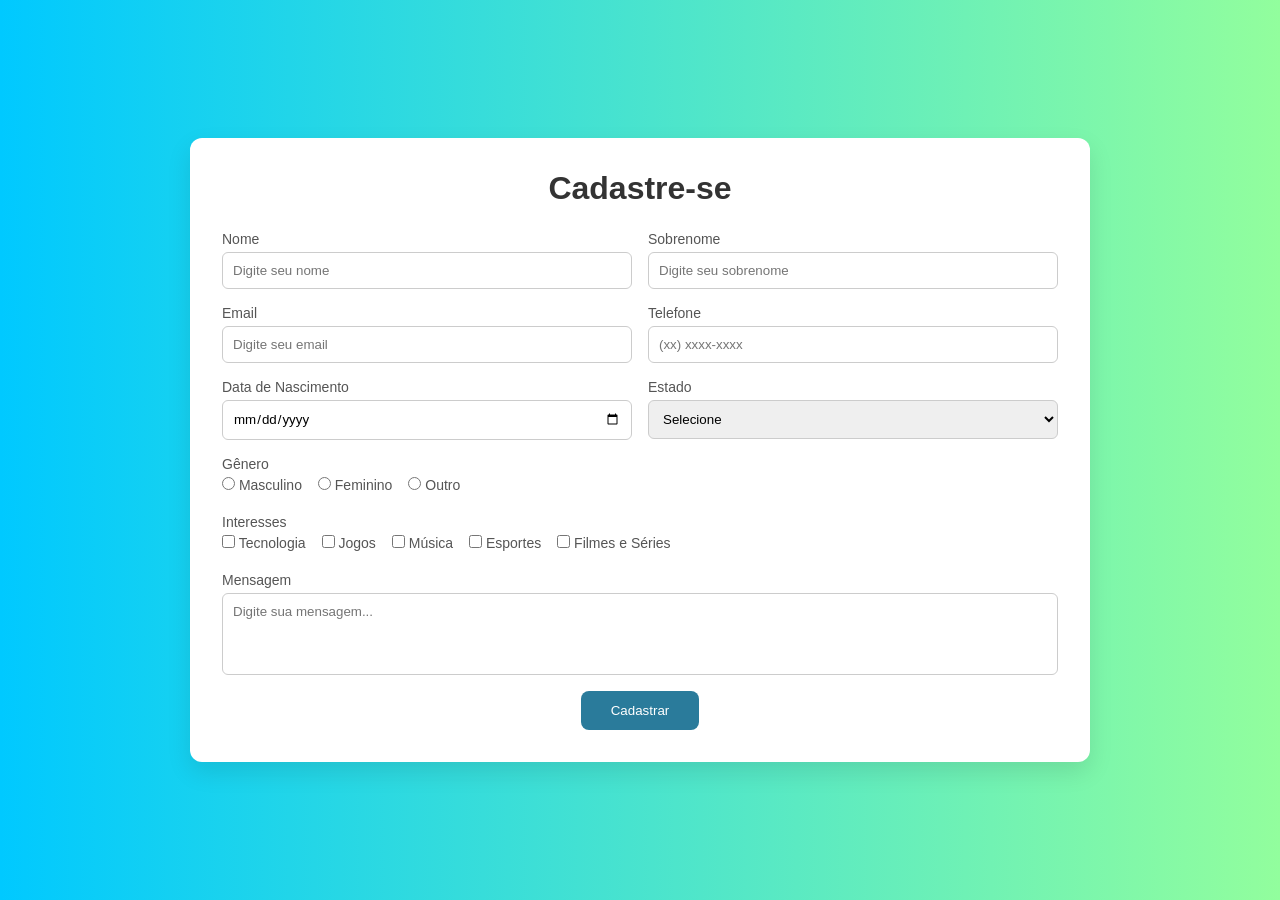
==== index.html @ 58e5ce69 "adicionando formulario" ====
<!DOCTYPE html>
<html lang="pt-br">

<head>
    <meta charset="UTF-8">
    <meta name="viewport" content="width=device-width, initial-scale=1.0">
    <title>Formulário Horizontal</title>
    <link rel="stylesheet" href="style.css">
</head>

<body>

    <div class="container">
        <form class="form">

            <div class="form-header">
                <h1>Cadastre-se</h1>
            </div>

            <div class="input-group">

                <!-- 1 -->
                <div class="input-box">
                    <label>Nome</label>
                    <input type="text" placeholder="Digite seu nome" required>
                </div>

                <!-- 2 -->
                <div class="input-box">
                    <label>Sobrenome</label>
                    <input type="text" placeholder="Digite seu sobrenome" required>
                </div>

                <!-- 3 -->
                <div class="input-box">
                    <label>Email</label>
                    <input type="email" placeholder="Digite seu email" required>
                </div>

                <!-- 4 -->
                <div class="input-box">
                    <label>Telefone</label>
                    <input type="tel" placeholder="(xx) xxxx-xxxx">
                </div>

                <!-- 5 -->
                <div class="input-box">
                    <label>Data de Nascimento</label>
                    <input type="date">
                </div>

                <!-- 6 -->
                <div class="input-box">
                    <label>Estado</label>
                    <select required>
                        <option value="">Selecione</option>
                        <option>Acre</option>
                        <option>Alagoas</option>
                        <option>Amapá</option>
                        <option>Amazonas</option>
                        <option>Bahia</option>
                        <option>Ceará</option>
                        <option>Distrito Federal</option>
                        <option>Espírito Santo</option>
                        <option>Goiás</option>
                        <option>Maranhão</option>
                        <option>Mato Grosso</option>
                        <option>Mato Grosso do Sul</option>
                        <option>Minas Gerais</option>
                        <option>Pará</option>
                        <option>Paraíba</option>
                        <option>Paraná</option>
                        <option>Pernambuco</option>
                        <option>Piauí</option>
                        <option>Rio de Janeiro</option>
                        <option>Rio Grande do Norte</option>
                        <option>Rio Grande do Sul</option>
                        <option>Rondônia</option>
                        <option>Roraima</option>
                        <option>Santa Catarina</option>
                        <option>São Paulo</option>
                        <option>Sergipe</option>
                        <option>Tocantins</option>
                    </select>
                </div>

                <!-- 7 -->
                <div class="input-box full">
                    <label>Gênero</label>
                    <div class="options">
                        <label><input type="radio" name="gender"> Masculino</label>
                        <label><input type="radio" name="gender"> Feminino</label>
                        <label><input type="radio" name="gender"> Outro</label>
                    </div>
                </div>

                <!-- 8 -->
                <div class="input-box full">
                    <label>Interesses</label>
                    <div class="options">
                        <label><input type="checkbox"> Tecnologia</label>
                        <label><input type="checkbox"> Jogos</label>
                        <label><input type="checkbox"> Música</label>
                        <label><input type="checkbox"> Esportes</label>
                        <label><input type="checkbox"> Filmes e Séries</label>
                    </div>
                </div>

                <div class="input-box full">
                    <label>Mensagem</label>
                    <textarea placeholder="Digite sua mensagem..." rows="4"></textarea>
                </div>


                <!-- 10 -->
                <div class="input-box full" id="captcha-container" style="display: none;">
                    <label>
                        <input type="checkbox" id="captcha-check">
                        Não sou um robô
                    </label>
                </div>

                <!-- 11 -->
                <div class="button">
                    <button type="button" id="btnCadastrar">Cadastrar</button>
                </div>
            </div>

        </form>
    </div>

    <script src="script.js"></script>
</body>

</html>
---- style.css ----
* {
    margin: 0;
    padding: 0;
    box-sizing: border-box;
    font-family: Arial, Helvetica, sans-serif;
}

body {
    background: linear-gradient(90deg, #00C9FF 0%, #92FE9D 100%);
    display: flex;
    justify-content: center;
    align-items: center;
    height: 100vh;
}

/* Container */
.container {
    width: 100%;
    max-width: 900px;
    background: white;
    padding: 2rem;
    border-radius: 12px;
    box-shadow: 0 10px 25px rgba(0,0,0,0.1);
}

/* Header */
.form-header {
    margin-bottom: 1.5rem;
    text-align: center;
}

.form-header h1 {
    color: #333;
}

/* Inputs */
.input-group {
    display: flex;
    flex-wrap: wrap;
    gap: 1rem;
}

.input-box {
    display: flex;
    flex-direction: column;
    flex: 1 1 45%;
}

.input-box.full {
    flex: 1 1 100%;
}

.input-box label {
    margin-bottom: 5px;
    font-size: 14px;
    color: #555;
}

.input-box input,
.input-box select {
    padding: 10px;
    border-radius: 6px;
    border: 1px solid #ccc;
    outline: none;
    transition: 0.3s;
}

.input-box input:focus,
.input-box select:focus {
    border-color: #2A7B9B;
}

/* Options */
.options {
    display: flex;
    gap: 1rem;
    flex-wrap: wrap;
}

/* Button */
.button {
    width: 100%;
    display: flex;
    justify-content: center;
}

.button button {
    background: #2A7B9B;
    color: white;
    border: none;
    padding: 12px 30px;
    border-radius: 8px;
    cursor: pointer;
    transition: 0.3s;
}

.button button:hover {
    background: #2B6882;
}

textarea {
    padding: 10px;
    border-radius: 6px;
    border: 1px solid #ccc;
    outline: none;
    resize: none;
    transition: 0.3s;
}

textarea:focus {
    border-color: #2A7B9B;
}

#captcha-container {
    margin-top: 10px;
    padding: 10px;
    border: 1px solid #ccc;
    border-radius: 6px;
    background: #f9f9f9;
}
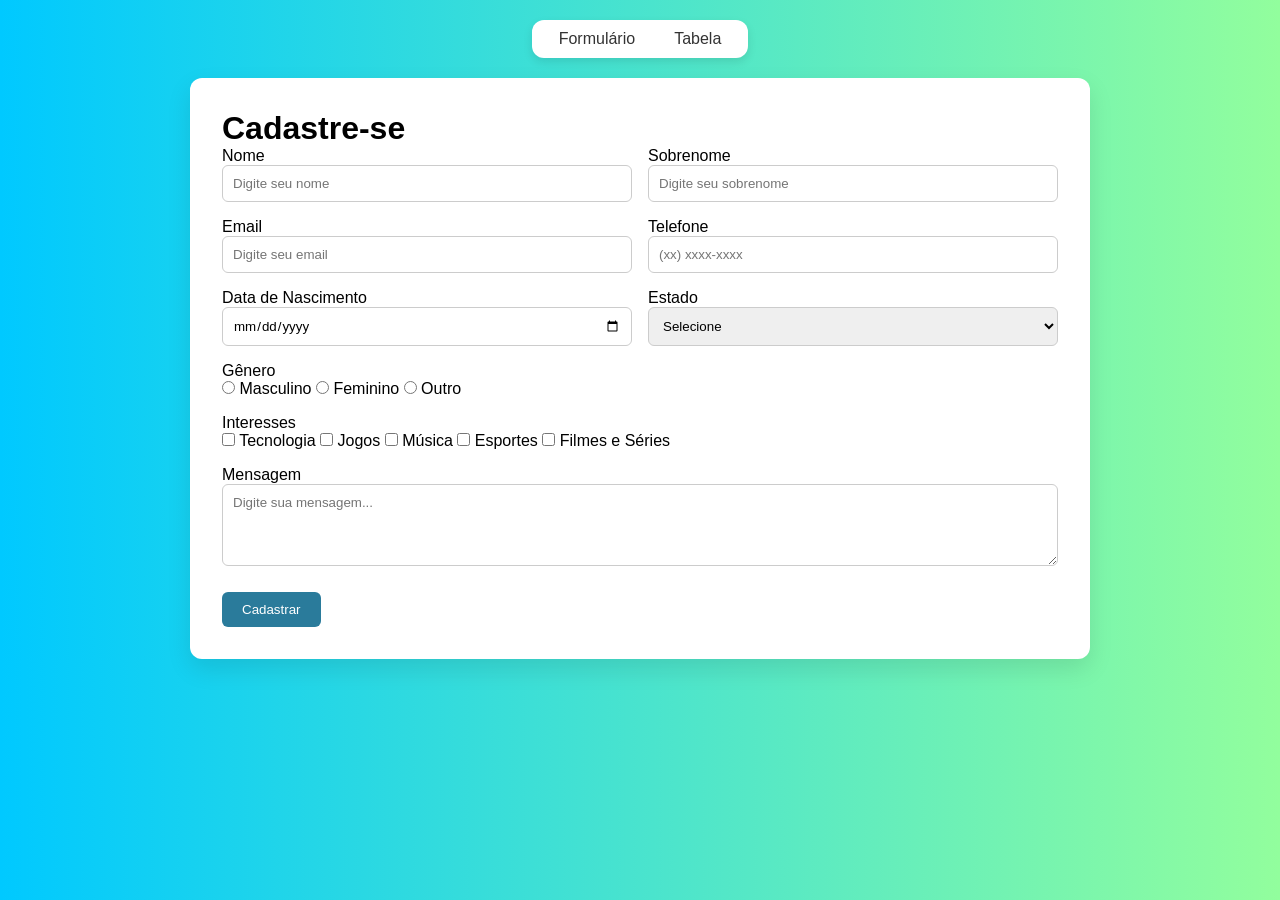
==== commit 88684c52: "adicionando table e navbar" ====
--- a/index.html
+++ b/index.html
@@ -4,11 +4,26 @@
 <head>
     <meta charset="UTF-8">
     <meta name="viewport" content="width=device-width, initial-scale=1.0">
-    <title>Formulário Horizontal</title>
+    <title>Formulário</title>
     <link rel="stylesheet" href="style.css">
 </head>
 
 <body>
+    <nav class="nav" aria-label="Navegação principal">
+        <ul class="nav-list">
+            <li>
+                <a href="index.html" class="nav-link" id="link-form">
+                    Formulário
+                </a>
+            </li>
+            <li>
+                <a href="table.html" class="nav-link" id="link-table">
+                    Tabela
+                </a>
+            </li>
+        </ul>
+    </nav>
+
 
     <div class="container">
         <form class="form">
--- a/style.css
+++ b/style.css
@@ -6,34 +6,91 @@
 }
 
 body {
-    background: linear-gradient(90deg, #00C9FF 0%, #92FE9D 100%);
+    background: linear-gradient(90deg, #00C9FF, #92FE9D);
     display: flex;
-    justify-content: center;
+    flex-direction: column;
     align-items: center;
-    height: 100vh;
 }
 
-/* Container */
+/* NAV */
+.nav {
+    margin: 20px 0;
+}
+
+.nav-list {
+    display: flex;
+    gap: 15px;
+    list-style: none;
+    padding: 10px 15px;
+    border-radius: 12px;
+    background: #fff;
+    box-shadow: 0 4px 10px rgba(0,0,0,0.1);
+}
+
+.nav-link {
+    text-decoration: none;
+    color: #333;
+    padding: 6px 12px;
+    border-radius: 6px;
+}
+
+.nav-link:hover,
+.nav-link.ativo {
+    background: #333;
+    color: #fff;
+}
+
+/* TITULO */
+.titulo {
+    margin-bottom: 20px;
+}
+
+/* CONTAINER (formulário bonito centralizado) */
 .container {
     width: 100%;
     max-width: 900px;
     background: white;
     padding: 2rem;
     border-radius: 12px;
-    box-shadow: 0 10px 25px rgba(0,0,0,0.1);
+    box-shadow: 0 10px 25px rgba(0, 0, 0, 0.1);
 }
 
-/* Header */
-.form-header {
-    margin-bottom: 1.5rem;
+/* CARD */
+.card {
+    background: #fff;
+    padding: 20px;
+    border-radius: 12px;
+}
+
+/* DESCRIÇÃO */
+.descricao {
+    margin-bottom: 10px;
+    font-size: 14px;
     text-align: center;
 }
 
-.form-header h1 {
-    color: #333;
+/* TABELA */
+.tabela {
+    width: 100%;
+    border-collapse: collapse;
 }
 
-/* Inputs */
+.tabela th,
+.tabela td {
+    border: 1px solid #ccc;
+    padding: 10px;
+    text-align: left;
+}
+
+.tabela th {
+    background: #f2f2f2;
+}
+
+.tabela tr:nth-child(even) {
+    background: #fafafa;
+}
+
+/* FORMULÁRIO */
 .input-group {
     display: flex;
     flex-wrap: wrap;
@@ -50,71 +107,24 @@
     flex: 1 1 100%;
 }
 
-.input-box label {
-    margin-bottom: 5px;
-    font-size: 14px;
-    color: #555;
+.input-box input,
+.input-box select,
+textarea {
+    padding: 10px;
+    border: 1px solid #ccc;
+    border-radius: 6px;
 }
 
-.input-box input,
-.input-box select {
-    padding: 10px;
-    border-radius: 6px;
-    border: 1px solid #ccc;
-    outline: none;
-    transition: 0.3s;
-}
-
-.input-box input:focus,
-.input-box select:focus {
-    border-color: #2A7B9B;
-}
-
-/* Options */
-.options {
-    display: flex;
-    gap: 1rem;
-    flex-wrap: wrap;
-}
-
-/* Button */
 .button {
-    width: 100%;
     display: flex;
     justify-content: center;
+    margin-top: 10px;
 }
 
 .button button {
+    padding: 10px 20px;
     background: #2A7B9B;
     color: white;
     border: none;
-    padding: 12px 30px;
-    border-radius: 8px;
-    cursor: pointer;
-    transition: 0.3s;
-}
-
-.button button:hover {
-    background: #2B6882;
-}
-
-textarea {
-    padding: 10px;
     border-radius: 6px;
-    border: 1px solid #ccc;
-    outline: none;
-    resize: none;
-    transition: 0.3s;
-}
-
-textarea:focus {
-    border-color: #2A7B9B;
-}
-
-#captcha-container {
-    margin-top: 10px;
-    padding: 10px;
-    border: 1px solid #ccc;
-    border-radius: 6px;
-    background: #f9f9f9;
 }
